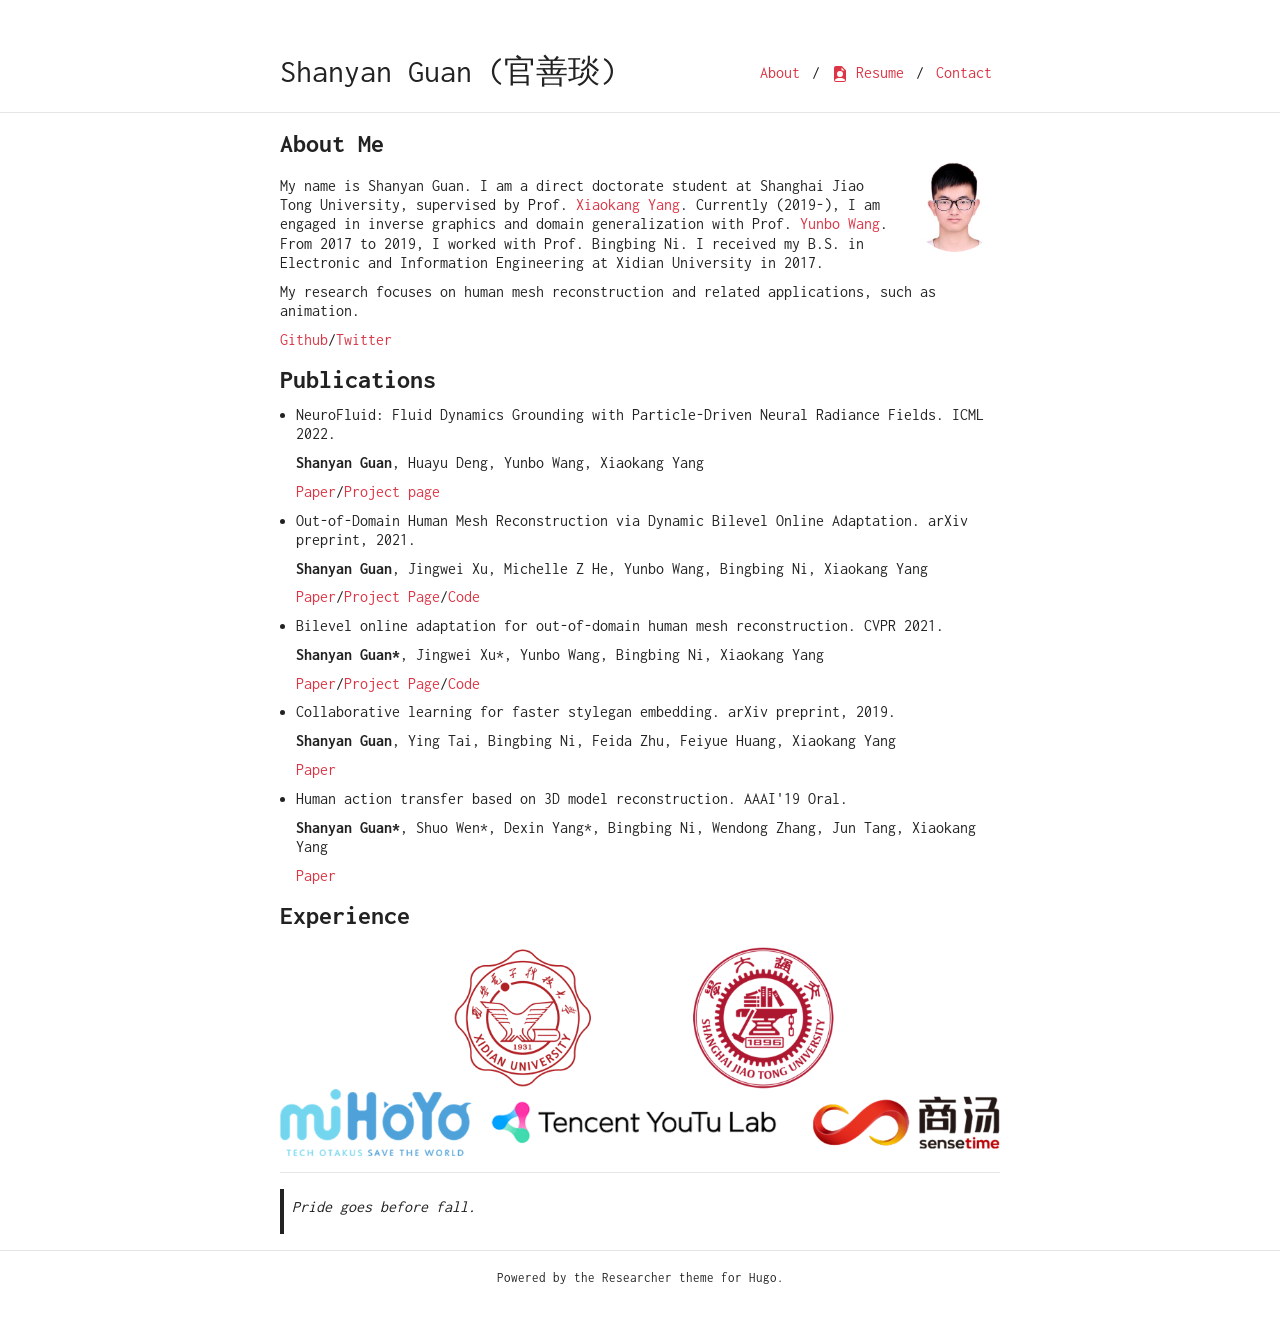
==== about/index.html @ 119951f6 "update" ====
<!DOCTYPE html>
<html lang=""><head>
    <meta charset="utf-8">
    <meta name="viewport" content="width=device-width, initial-scale=1, shrink-to-fit=no">

    <title>About</title>
    <meta name="description" content="A simple monospaced resume theme for Hugo.">
    <meta name="author" content='Olivier Roques'>

    <link href="https://fonts.googleapis.com/css2?family=Inconsolata:wght@400;700&display=swap" rel="stylesheet">
    <link rel="stylesheet" href="https://cdn.jsdelivr.net/npm/bootstrap@4.5.3/dist/css/bootstrap.min.css" integrity="sha384-TX8t27EcRE3e/ihU7zmQxVncDAy5uIKz4rEkgIXeMed4M0jlfIDPvg6uqKI2xXr2" crossorigin="anonymous">
    <link rel="stylesheet" href="https://cdnjs.cloudflare.com/ajax/libs/font-awesome/5.15.3/css/all.min.css" integrity="sha512-iBBXm8fW90+nuLcSKlbmrPcLa0OT92xO1BIsZ+ywDWZCvqsWgccV3gFoRBv0z+8dLJgyAHIhR35VZc2oM/gI1w==" crossorigin="anonymous">

    
    <link rel="stylesheet" href="/sass/researcher.min.css">

    
        <link rel="icon" type="image/ico" href="https://syguan96.github.io/favicon.ico">
    

    
        
<script async src="https://www.googletagmanager.com/gtag/js?id=G-PVYCDKF9NX"></script>
<script>
var doNotTrack = false;
if (!doNotTrack) {
	window.dataLayer = window.dataLayer || [];
	function gtag(){dataLayer.push(arguments);}
	gtag('js', new Date());
	gtag('config', 'G-PVYCDKF9NX', { 'anonymize_ip': false });
}
</script>

    
</head>

    <body><div class="container mt-5">
    <nav class="navbar navbar-expand-sm flex-column flex-sm-row text-nowrap p-0">
        <a class="navbar-brand mx-0 mr-sm-auto" href="https://syguan96.github.io/" title="Shanyan Guan (官善琰)">
          
          Shanyan Guan (官善琰)
        </a>
        <div class="navbar-nav flex-row flex-wrap justify-content-center">
            
                
                
                    <a class="nav-item nav-link" href="/about" title="About">
                        About
                    </a>
                    
                        <span class="nav-item navbar-text mx-1">/</span>
                    
                
                    <a class="nav-item nav-link" href="/resume.pdf" title="Resume">
                        <svg width="1em" height="1em" viewBox="0 0 16 16" class="bi bi-file-earmark-person-fill" fill="currentColor" xmlns="http://www.w3.org/2000/svg"><path fill-rule="evenodd" d="M2 2a2 2 0 0 1 2-2h5.293A1 1 0 0 1 10 .293L13.707 4a1 1 0 0 1 .293.707V14a2 2 0 0 1-2 2H4a2 2 0 0 1-2-2V2zm7.5 1.5v-2l3 3h-2a1 1 0 0 1-1-1zM11 8a3 3 0 1 1-6 0 3 3 0 0 1 6 0zm2 5.755S12 12 8 12s-5 1.755-5 1.755V14a1 1 0 0 0 1 1h8a1 1 0 0 0 1-1v-.245z"/></svg> Resume
                    </a>
                    
                        <span class="nav-item navbar-text mx-1">/</span>
                    
                
                    <a class="nav-item nav-link" href="/contact" title="Contact">
                        Contact
                    </a>
                    
                
            
        </div>
    </nav>
</div>
<hr>
<div id="content">
<div class="container">
    <h2 id="about-me">About Me</h2>
<figure class="avatar"><img src="/gsy.jpeg"
         alt="avatar"/>
</figure>

<p>My name is Shanyan Guan. I am a direct doctorate student at Shanghai Jiao Tong University, supervised by Prof. <a href="https://scholar.google.com/citations?hl=zh-CN&amp;user=yDEavdMAAAAJ">Xiaokang Yang</a>. Currently (2019-), I am engaged in inverse graphics and domain generalization with Prof. <a href="https://wyb15.github.io/">Yunbo Wang</a>. From 2017 to 2019, I worked with Prof. Bingbing Ni. I received my B.S. in Electronic and Information Engineering at Xidian University in 2017.</p>
<p>My research focuses on human mesh reconstruction and related applications, such as animation.</p>
<p><a href="https://github.com/syguan96">Github</a>/<a href="https://twitter.com/shanYanGuan">Twitter</a></p>
<h2 id="publications">Publications</h2>
<ul>
<li>
<p>NeuroFluid: Fluid Dynamics Grounding with Particle-Driven Neural Radiance Fields. ICML 2022.</p>
<p><strong>Shanyan Guan</strong>, Huayu Deng, Yunbo Wang, Xiaokang Yang</p>
<p><a href="https://arxiv.org/pdf/2203.01762">Paper</a>/<a href="https://syguan96.github.io/NeuroFluid-webpage/">Project page</a></p>
</li>
<li>
<p>Out-of-Domain Human Mesh Reconstruction via Dynamic Bilevel Online Adaptation. arXiv preprint, 2021.</p>
<p><strong>Shanyan Guan</strong>, Jingwei Xu, Michelle Z He, Yunbo Wang, Bingbing Ni, Xiaokang Yang</p>
<p><a href="https://arxiv.org/pdf/2111.04017">Paper</a>/<a href="https://sites.google.com/view/dynaboa/dynaboa">Project Page</a>/<a href="https://github.com/syguan96/DynaBOA">Code</a></p>
</li>
<li>
<p>Bilevel online adaptation for out-of-domain human mesh reconstruction. CVPR 2021.</p>
<p><strong>Shanyan Guan*</strong>, Jingwei Xu*, Yunbo Wang, Bingbing Ni, Xiaokang Yang</p>
<p><a href="http://openaccess.thecvf.com/content/CVPR2021/papers/Guan_Bilevel_Online_Adaptation_for_Out-of-Domain_Human_Mesh_Reconstruction_CVPR_2021_paper.pdf">Paper</a>/<a href="https://sites.google.com/view/dynaboa/boa-cvpr-2021">Project Page</a>/<a href="https://github.com/syguan96/BOA">Code</a></p>
</li>
<li>
<p>Collaborative learning for faster stylegan embedding. arXiv preprint, 2019.</p>
<p><strong>Shanyan Guan</strong>, Ying Tai, Bingbing Ni, Feida Zhu, Feiyue Huang, Xiaokang Yang</p>
<p><a href="https://arxiv.org/pdf/2007.01758">Paper</a></p>
</li>
<li>
<p>Human action transfer based on 3D model reconstruction. AAAI'19 Oral.</p>
<p><strong>Shanyan Guan*</strong>, Shuo Wen*, Dexin Yang*, Bingbing Ni, Wendong Zhang, Jun Tang, Xiaokang Yang</p>
<p><a href="https://ojs.aaai.org/index.php/AAAI/article/view/4849/4722">Paper</a></p>
</li>
</ul>
<h2 id="experience">Experience</h2>
<figure class="page"><img src="/work_exp.png"
         alt="avatar"/>
</figure>

<hr>
<blockquote>
<p>Pride goes before fall.</p>
</blockquote>

</div>

        </div><div id="footer" class="mb-5">
    <hr>
    
    
        <div class="container text-center">
            <a href="https://github.com/ojroques/hugo-researcher" title="Powered by the Researcher theme for Hugo."><small>Powered by the Researcher theme for Hugo.</small></a>
        </div>
    
</div>
</body>
</html>
---- sass/researcher.min.css ----
#content a,.nav-link{color:#dc3545;text-decoration:none}#content a *,.nav-link *{color:#dc3545}#content a:hover,.nav-link:hover{color:#dc3545;text-decoration:underline}#footer a,.navbar-brand{color:#222;text-decoration:none}#footer a *,.navbar-brand *{color:#222}#footer a:hover,.navbar-brand:hover{color:#222;text-decoration:underline}#content table td,#content table th{border:1px solid #ccc;padding:6px 12px;text-align:left}*{color:#222;font-family:Inconsolata;line-height:1.2}.container{max-width:750px}.navbar-brand{font-size:2rem}#content p{margin-bottom:.6rem}#content h1,#content h2,#content h3,#content h4,#content h5,#content h6{font-size:medium;font-weight:700;margin:1rem 0 .6rem}#content h1{font-size:1.8rem}#content h2{font-size:1.6rem}#content h3{font-size:1.4rem}#content h4{font-size:1.2rem}#content img{display:block;margin:1rem auto;max-width:100%}#content .avatar>img{border-radius:50%;float:right;margin:-8px 0 0 16px;height:90px;width:90px}#content ol{counter-reset:list;list-style:none;padding-left:2rem}#content ol>li{display:table-row}#content ol>li:before{content:"[" counter(list,decimal)"] ";counter-increment:list;display:table-cell;text-align:right;padding-right:.5em}#content .container>ol,#content .footnotes>ol{padding-left:0}#content ul{list-style:inside;padding-left:2rem}#content ul>li{list-style-position:outside;margin-left:1em}#content .container>ul,#content .footnotes>ul{padding-left:0}#content table{margin:1rem auto;width:100%}#content table th{font-weight:700}#content table tr:nth-child(2n){background-color:#f8f8f8}#content blockquote{border-left:4px solid;font-style:italic;margin:1rem 0;padding:8px}#content code{color:#222;background-color:#f8f8f8;border:1px solid #ccc;border-radius:10%;padding:0 4px}#content pre code{all:unset}#content .highlight{margin:1rem auto}#content .highlight>pre{padding:8px}
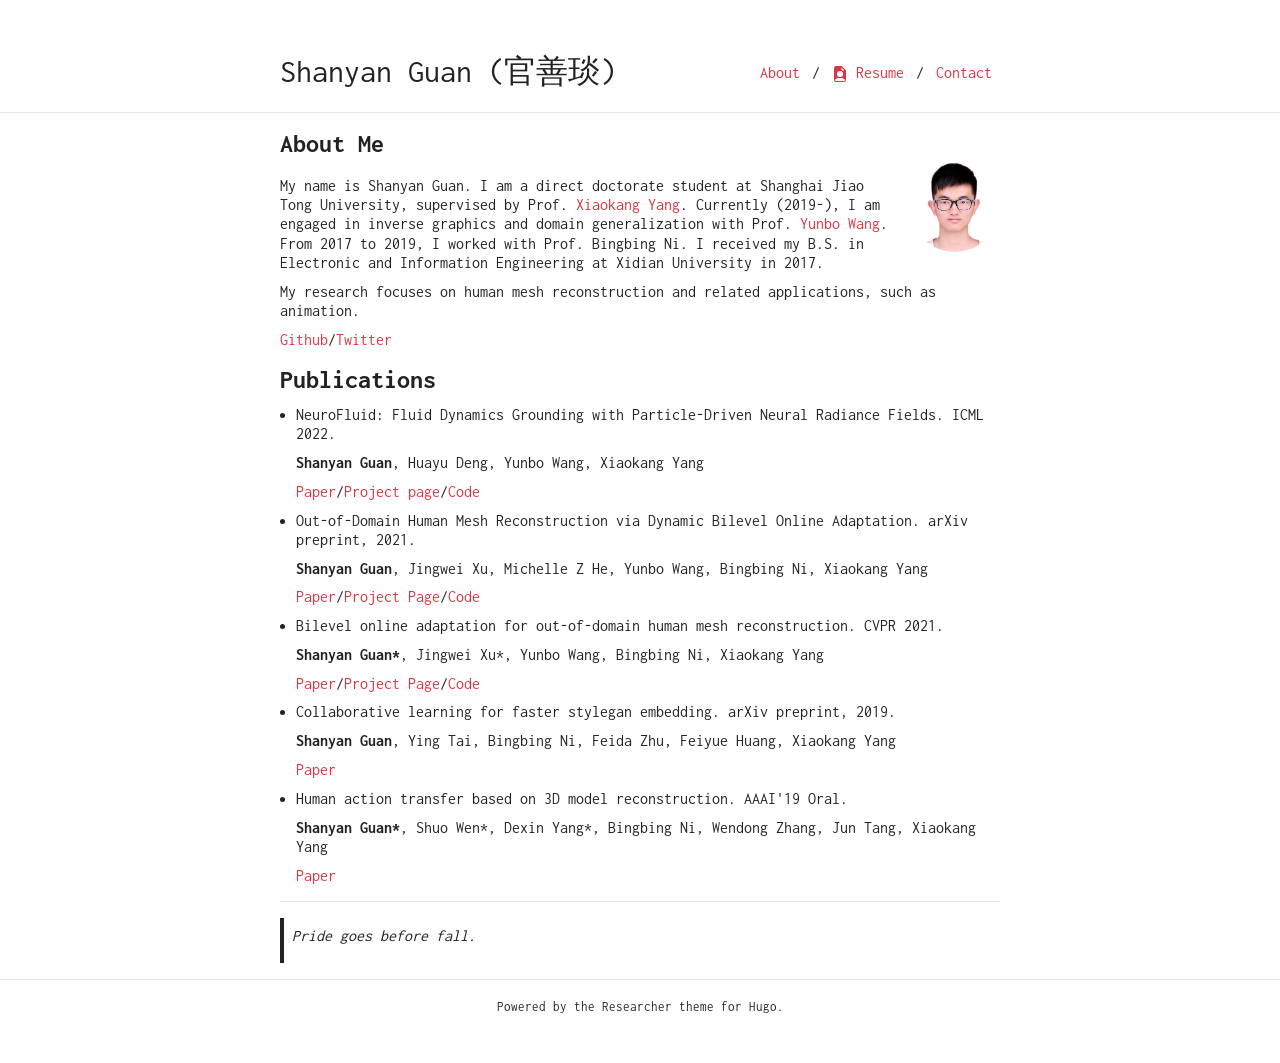
==== commit 19947945: "update" ====
--- a/about/index.html
+++ b/about/index.html
@@ -83,7 +83,7 @@
 <li>
 <p>NeuroFluid: Fluid Dynamics Grounding with Particle-Driven Neural Radiance Fields. ICML 2022.</p>
 <p><strong>Shanyan Guan</strong>, Huayu Deng, Yunbo Wang, Xiaokang Yang</p>
-<p><a href="https://arxiv.org/pdf/2203.01762">Paper</a>/<a href="https://syguan96.github.io/NeuroFluid-webpage/">Project page</a></p>
+<p><a href="https://arxiv.org/pdf/2203.01762">Paper</a>/<a href="https://syguan96.github.io/NeuroFluid">Project page</a>/<a href="https://github.com/syguan96/NeuroFluid">Code</a></p>
 </li>
 <li>
 <p>Out-of-Domain Human Mesh Reconstruction via Dynamic Bilevel Online Adaptation. arXiv preprint, 2021.</p>
@@ -106,11 +106,6 @@
 <p><a href="https://ojs.aaai.org/index.php/AAAI/article/view/4849/4722">Paper</a></p>
 </li>
 </ul>
-<h2 id="experience">Experience</h2>
-<figure class="page"><img src="/work_exp.png"
-         alt="avatar"/>
-</figure>
-
 <hr>
 <blockquote>
 <p>Pride goes before fall.</p>
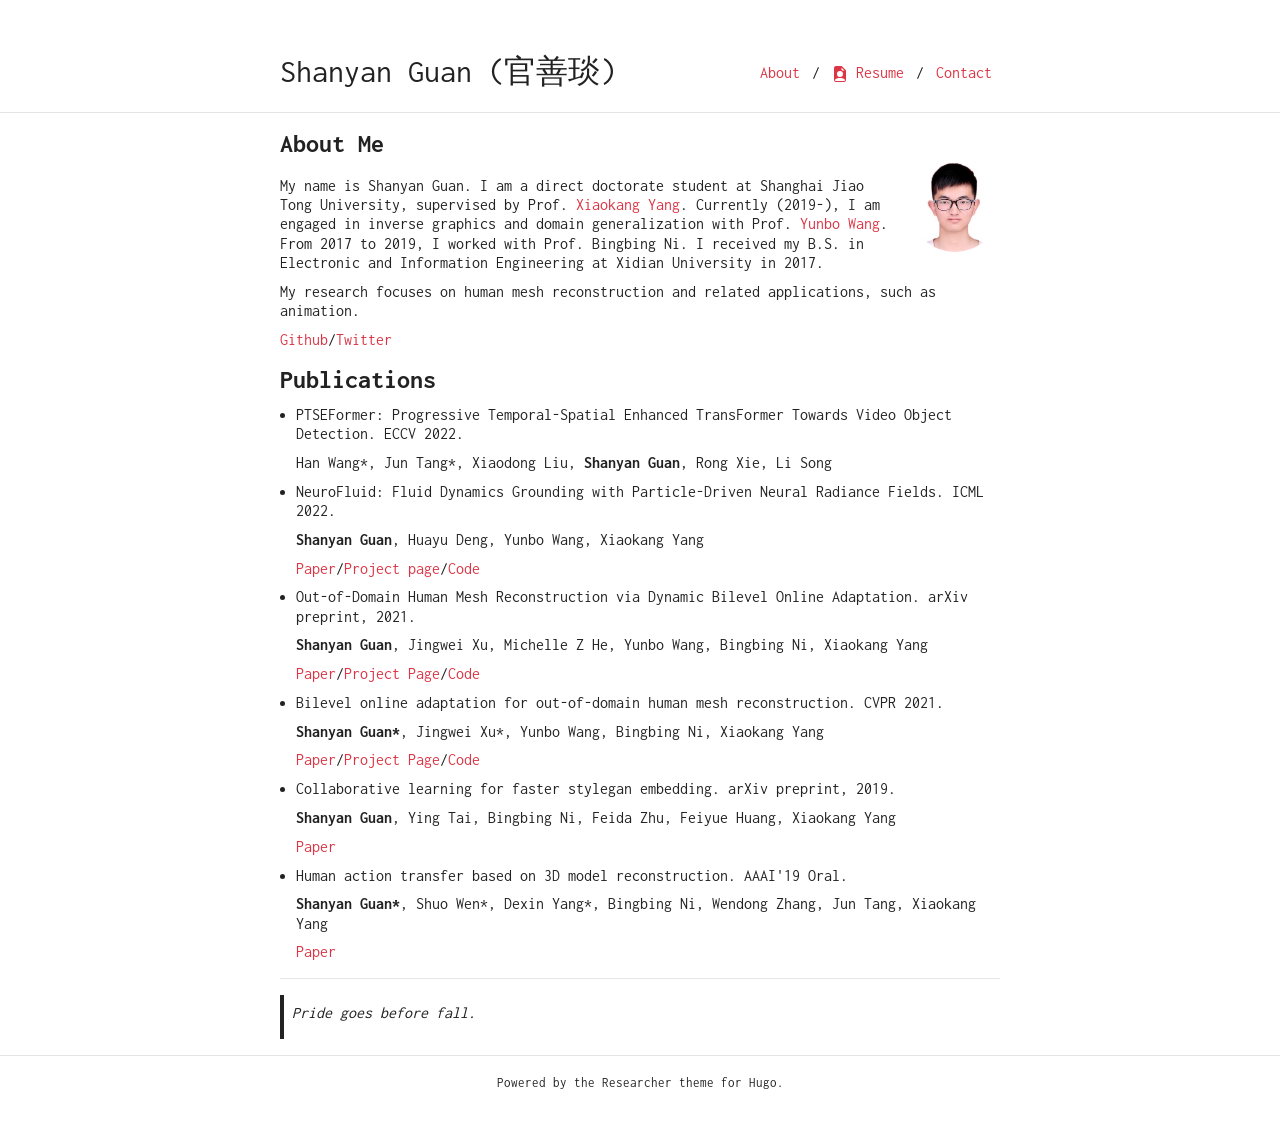
==== commit 7ee04362: "update" ====
--- a/about/index.html
+++ b/about/index.html
@@ -81,6 +81,10 @@
 <h2 id="publications">Publications</h2>
 <ul>
 <li>
+<p>PTSEFormer: Progressive Temporal-Spatial Enhanced TransFormer Towards Video Object Detection. ECCV 2022.</p>
+<p>Han Wang*, Jun Tang*, Xiaodong Liu, <strong>Shanyan Guan</strong>, Rong Xie, Li Song</p>
+</li>
+<li>
 <p>NeuroFluid: Fluid Dynamics Grounding with Particle-Driven Neural Radiance Fields. ICML 2022.</p>
 <p><strong>Shanyan Guan</strong>, Huayu Deng, Yunbo Wang, Xiaokang Yang</p>
 <p><a href="https://arxiv.org/pdf/2203.01762">Paper</a>/<a href="https://syguan96.github.io/NeuroFluid">Project page</a>/<a href="https://github.com/syguan96/NeuroFluid">Code</a></p>
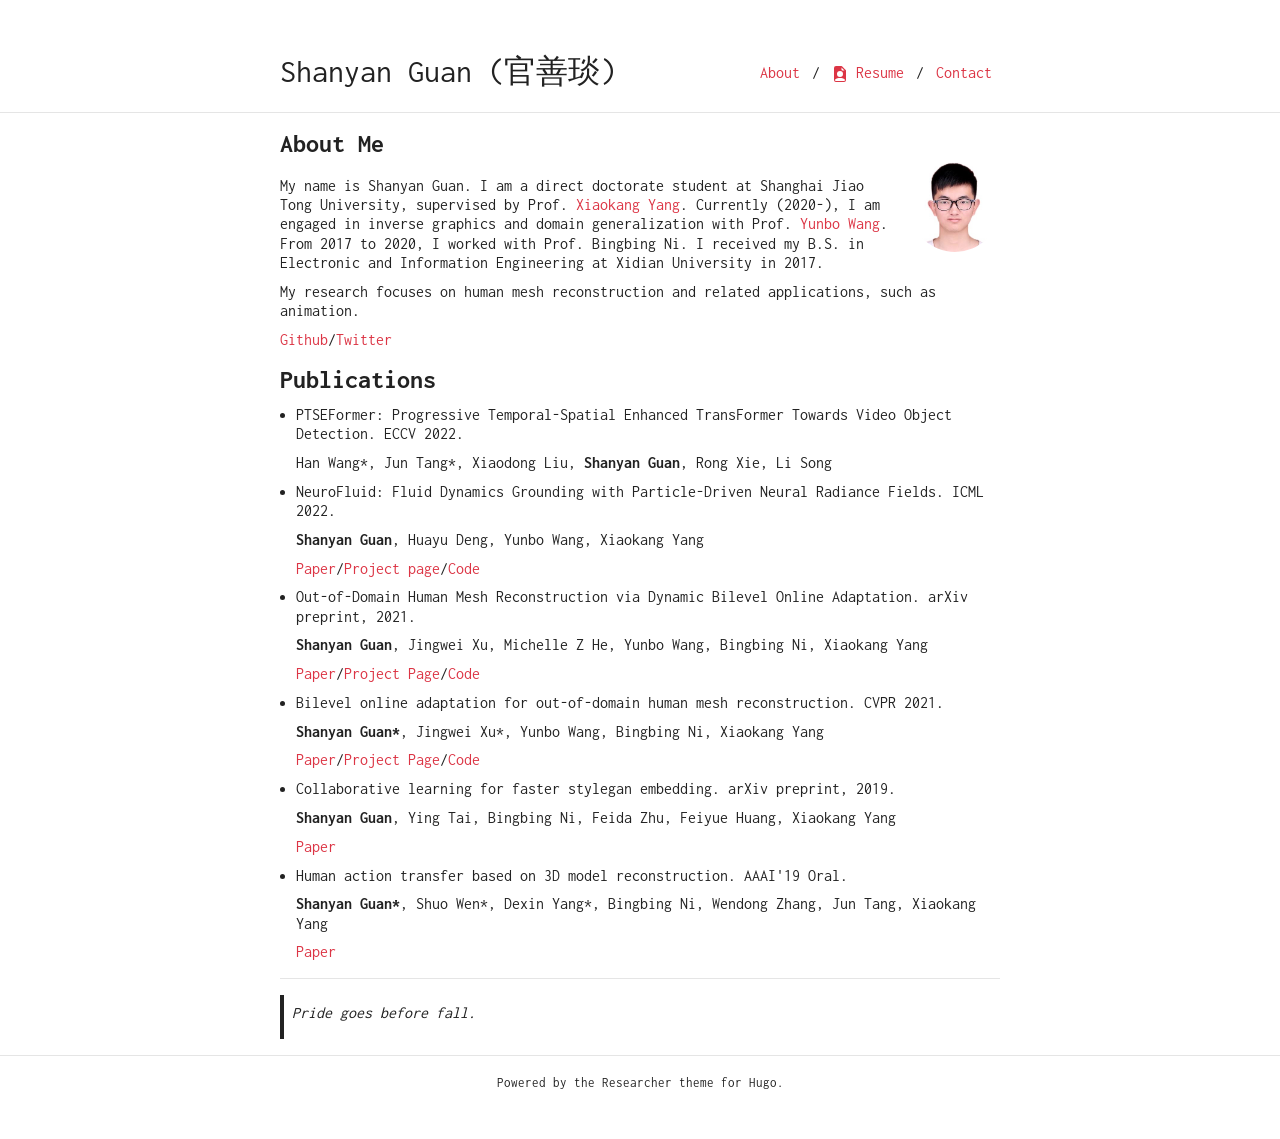
==== commit b6d368c8: "update" ====
--- a/about/index.html
+++ b/about/index.html
@@ -75,7 +75,7 @@
          alt="avatar"/>
 </figure>
 
-<p>My name is Shanyan Guan. I am a direct doctorate student at Shanghai Jiao Tong University, supervised by Prof. <a href="https://scholar.google.com/citations?hl=zh-CN&amp;user=yDEavdMAAAAJ">Xiaokang Yang</a>. Currently (2019-), I am engaged in inverse graphics and domain generalization with Prof. <a href="https://wyb15.github.io/">Yunbo Wang</a>. From 2017 to 2019, I worked with Prof. Bingbing Ni. I received my B.S. in Electronic and Information Engineering at Xidian University in 2017.</p>
+<p>My name is Shanyan Guan. I am a direct doctorate student at Shanghai Jiao Tong University, supervised by Prof. <a href="https://scholar.google.com/citations?hl=zh-CN&amp;user=yDEavdMAAAAJ">Xiaokang Yang</a>. Currently (2020-), I am engaged in inverse graphics and domain generalization with Prof. <a href="https://wyb15.github.io/">Yunbo Wang</a>. From 2017 to 2020, I worked with Prof. Bingbing Ni. I received my B.S. in Electronic and Information Engineering at Xidian University in 2017.</p>
 <p>My research focuses on human mesh reconstruction and related applications, such as animation.</p>
 <p><a href="https://github.com/syguan96">Github</a>/<a href="https://twitter.com/shanYanGuan">Twitter</a></p>
 <h2 id="publications">Publications</h2>
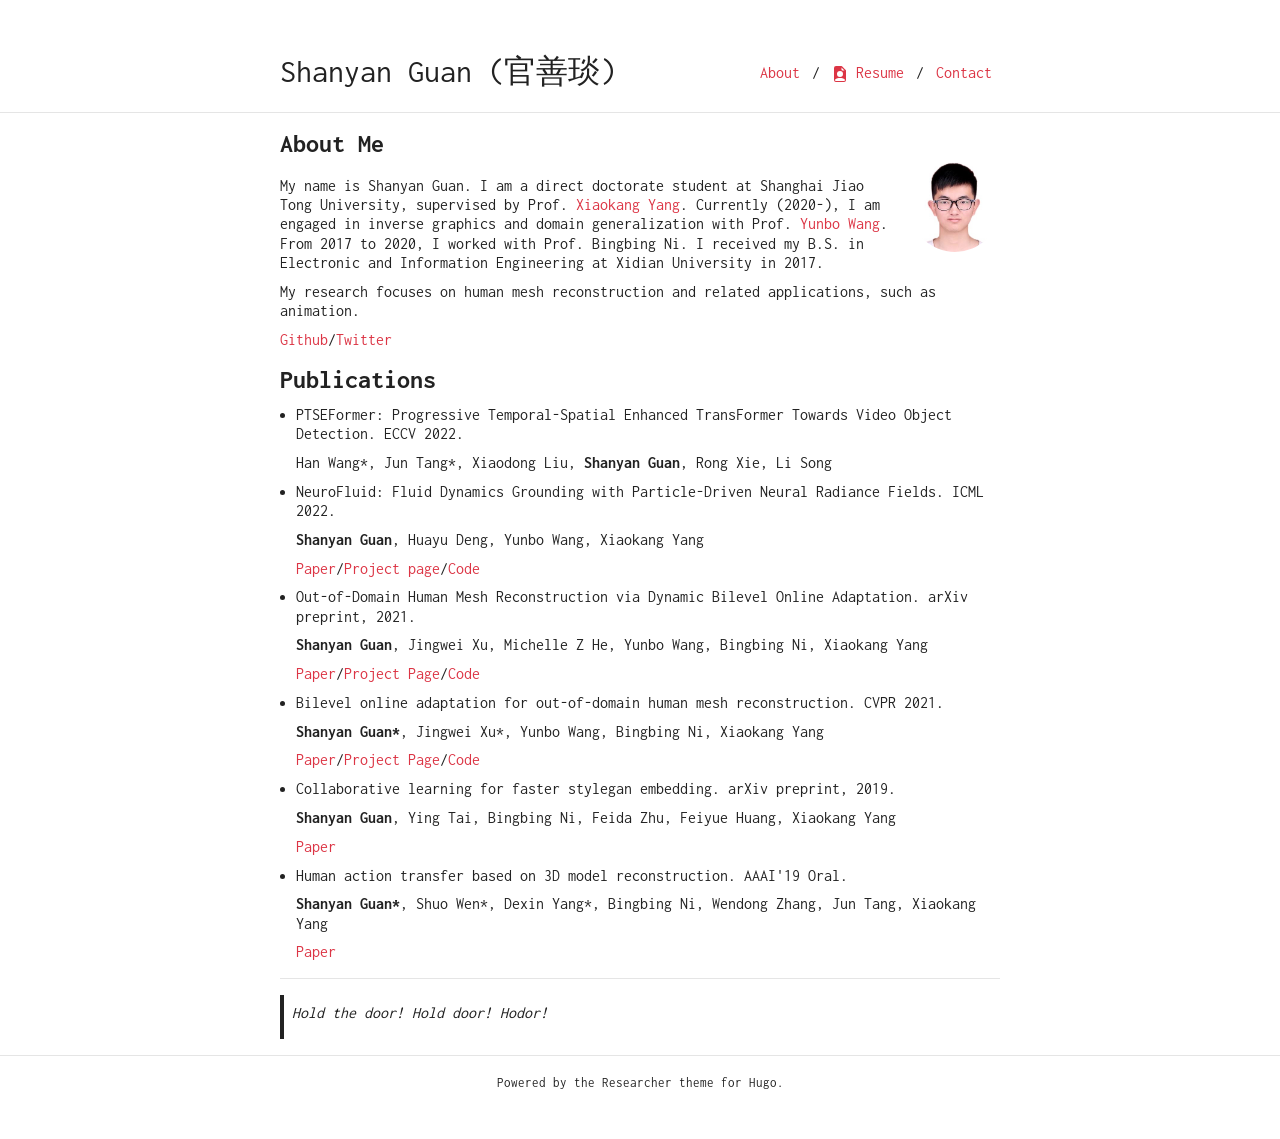
==== commit 89370a47: "update" ====
--- a/about/index.html
+++ b/about/index.html
@@ -112,7 +112,7 @@
 </ul>
 <hr>
 <blockquote>
-<p>Pride goes before fall.</p>
+<p>Hold the door! Hold door! Hodor!</p>
 </blockquote>
 
 </div>
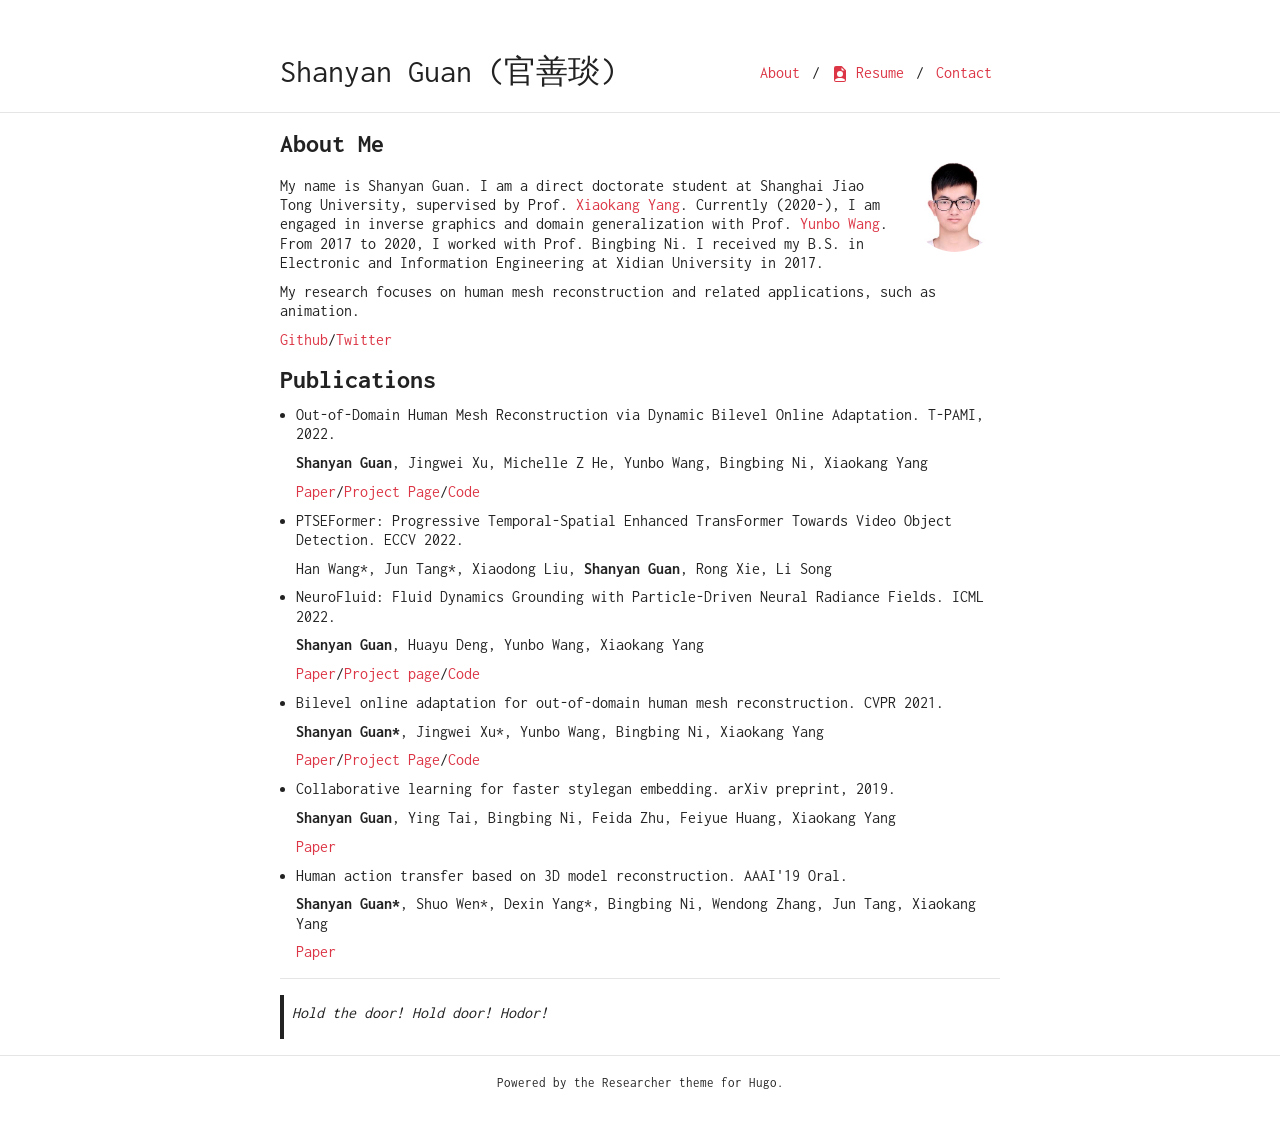
==== commit ecc50db9: "update" ====
--- a/about/index.html
+++ b/about/index.html
@@ -81,6 +81,11 @@
 <h2 id="publications">Publications</h2>
 <ul>
 <li>
+<p>Out-of-Domain Human Mesh Reconstruction via Dynamic Bilevel Online Adaptation. T-PAMI, 2022.</p>
+<p><strong>Shanyan Guan</strong>, Jingwei Xu, Michelle Z He, Yunbo Wang, Bingbing Ni, Xiaokang Yang</p>
+<p><a href="https://arxiv.org/pdf/2111.04017">Paper</a>/<a href="https://sites.google.com/view/dynaboa/dynaboa">Project Page</a>/<a href="https://github.com/syguan96/DynaBOA">Code</a></p>
+</li>
+<li>
 <p>PTSEFormer: Progressive Temporal-Spatial Enhanced TransFormer Towards Video Object Detection. ECCV 2022.</p>
 <p>Han Wang*, Jun Tang*, Xiaodong Liu, <strong>Shanyan Guan</strong>, Rong Xie, Li Song</p>
 </li>
@@ -88,11 +93,6 @@
 <p>NeuroFluid: Fluid Dynamics Grounding with Particle-Driven Neural Radiance Fields. ICML 2022.</p>
 <p><strong>Shanyan Guan</strong>, Huayu Deng, Yunbo Wang, Xiaokang Yang</p>
 <p><a href="https://arxiv.org/pdf/2203.01762">Paper</a>/<a href="https://syguan96.github.io/NeuroFluid">Project page</a>/<a href="https://github.com/syguan96/NeuroFluid">Code</a></p>
-</li>
-<li>
-<p>Out-of-Domain Human Mesh Reconstruction via Dynamic Bilevel Online Adaptation. arXiv preprint, 2021.</p>
-<p><strong>Shanyan Guan</strong>, Jingwei Xu, Michelle Z He, Yunbo Wang, Bingbing Ni, Xiaokang Yang</p>
-<p><a href="https://arxiv.org/pdf/2111.04017">Paper</a>/<a href="https://sites.google.com/view/dynaboa/dynaboa">Project Page</a>/<a href="https://github.com/syguan96/DynaBOA">Code</a></p>
 </li>
 <li>
 <p>Bilevel online adaptation for out-of-domain human mesh reconstruction. CVPR 2021.</p>
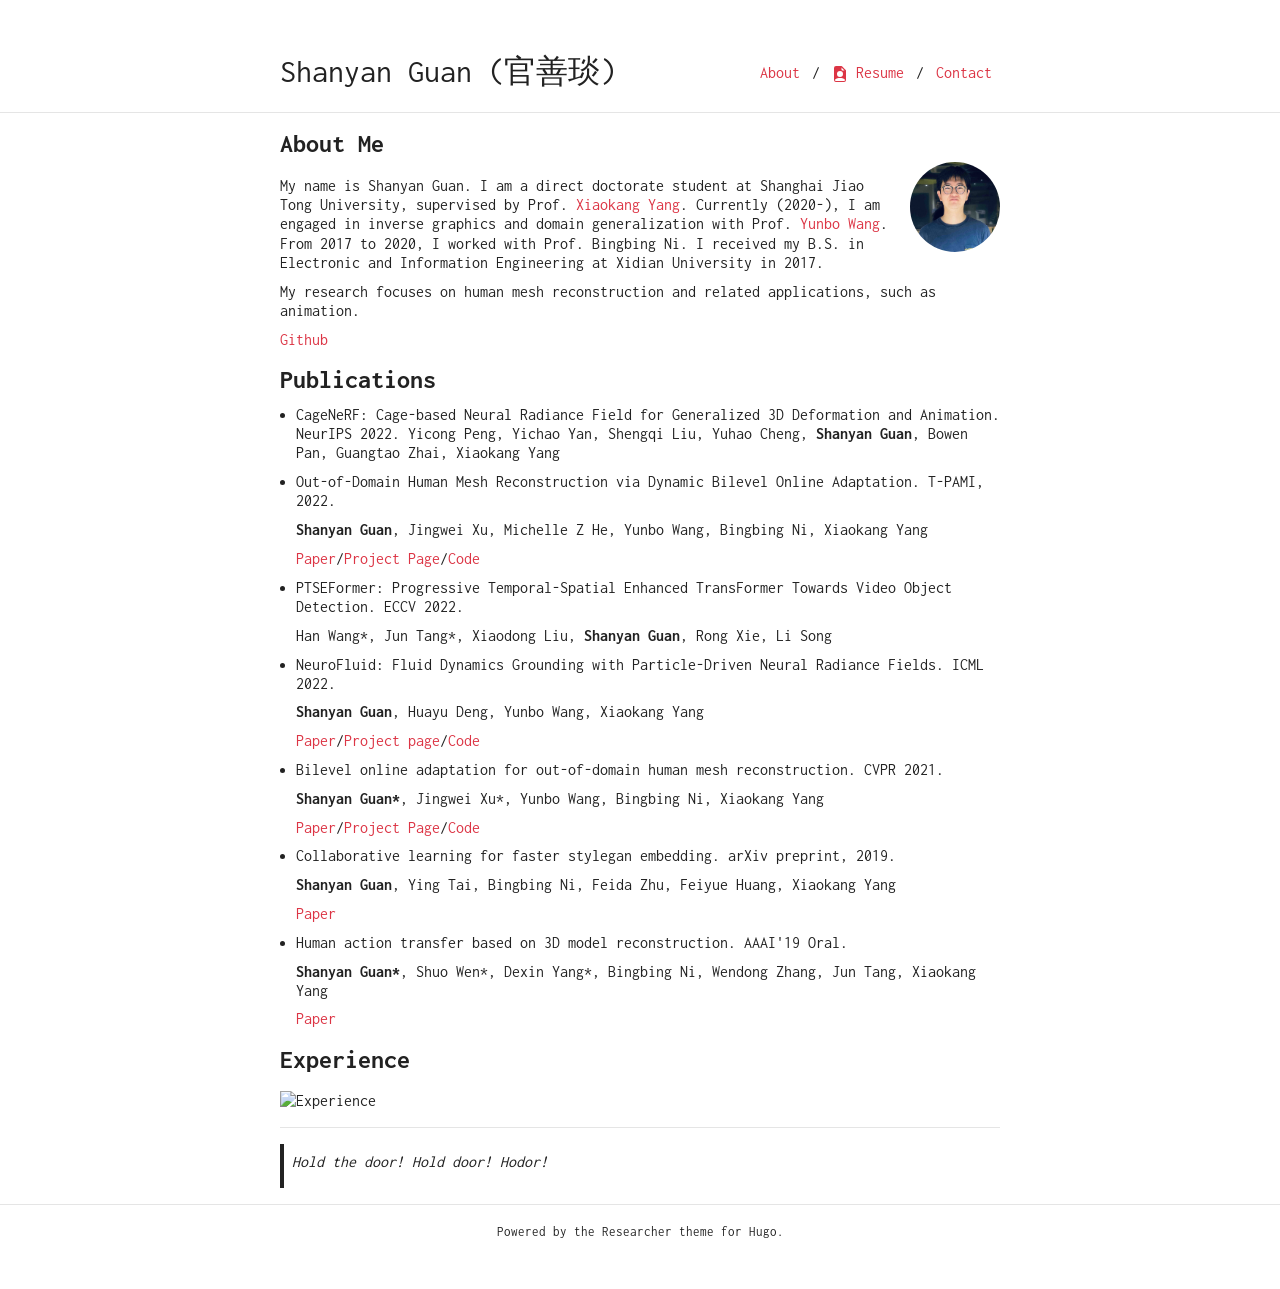
==== commit c8063e4a: "update" ====
--- a/about/index.html
+++ b/about/index.html
@@ -71,15 +71,19 @@
 <div id="content">
 <div class="container">
     <h2 id="about-me">About Me</h2>
-<figure class="avatar"><img src="/gsy.jpeg"
+<figure class="avatar"><img src="/gsy.jpg"
          alt="avatar"/>
 </figure>
 
 <p>My name is Shanyan Guan. I am a direct doctorate student at Shanghai Jiao Tong University, supervised by Prof. <a href="https://scholar.google.com/citations?hl=zh-CN&amp;user=yDEavdMAAAAJ">Xiaokang Yang</a>. Currently (2020-), I am engaged in inverse graphics and domain generalization with Prof. <a href="https://wyb15.github.io/">Yunbo Wang</a>. From 2017 to 2020, I worked with Prof. Bingbing Ni. I received my B.S. in Electronic and Information Engineering at Xidian University in 2017.</p>
 <p>My research focuses on human mesh reconstruction and related applications, such as animation.</p>
-<p><a href="https://github.com/syguan96">Github</a>/<a href="https://twitter.com/shanYanGuan">Twitter</a></p>
+<p><a href="https://github.com/syguan96">Github</a></p>
 <h2 id="publications">Publications</h2>
 <ul>
+<li>
+<p>CageNeRF: Cage-based Neural Radiance Field for Generalized 3D Deformation and Animation. NeurIPS 2022.
+Yicong Peng, Yichao Yan, Shengqi Liu, Yuhao Cheng, <strong>Shanyan Guan</strong>, Bowen Pan, Guangtao Zhai, Xiaokang Yang</p>
+</li>
 <li>
 <p>Out-of-Domain Human Mesh Reconstruction via Dynamic Bilevel Online Adaptation. T-PAMI, 2022.</p>
 <p><strong>Shanyan Guan</strong>, Jingwei Xu, Michelle Z He, Yunbo Wang, Bingbing Ni, Xiaokang Yang</p>
@@ -110,6 +114,8 @@
 <p><a href="https://ojs.aaai.org/index.php/AAAI/article/view/4849/4722">Paper</a></p>
 </li>
 </ul>
+<h2 id="experience">Experience</h2>
+<p><img src="work_exp.png" alt="Experience"></p>
 <hr>
 <blockquote>
 <p>Hold the door! Hold door! Hodor!</p>
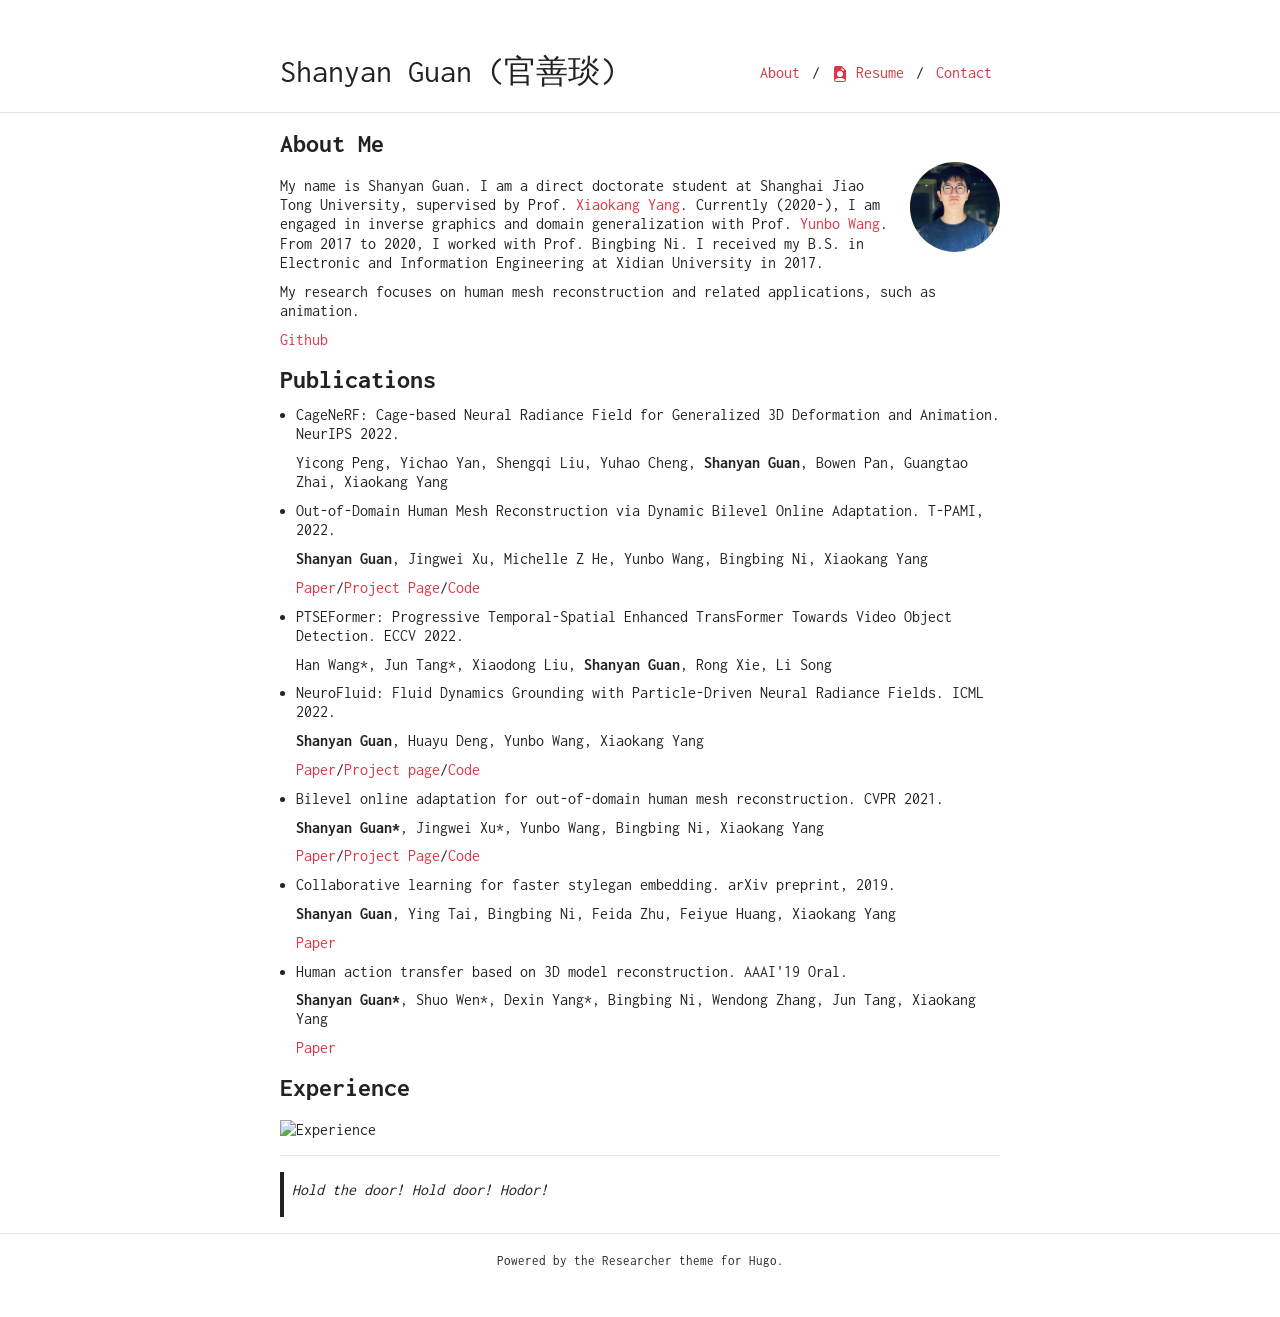
==== commit 0dd50ec4: "update" ====
--- a/about/index.html
+++ b/about/index.html
@@ -81,8 +81,8 @@
 <h2 id="publications">Publications</h2>
 <ul>
 <li>
-<p>CageNeRF: Cage-based Neural Radiance Field for Generalized 3D Deformation and Animation. NeurIPS 2022.
-Yicong Peng, Yichao Yan, Shengqi Liu, Yuhao Cheng, <strong>Shanyan Guan</strong>, Bowen Pan, Guangtao Zhai, Xiaokang Yang</p>
+<p>CageNeRF: Cage-based Neural Radiance Field for Generalized 3D Deformation and Animation. NeurIPS 2022.</p>
+<p>Yicong Peng, Yichao Yan, Shengqi Liu, Yuhao Cheng, <strong>Shanyan Guan</strong>, Bowen Pan, Guangtao Zhai, Xiaokang Yang</p>
 </li>
 <li>
 <p>Out-of-Domain Human Mesh Reconstruction via Dynamic Bilevel Online Adaptation. T-PAMI, 2022.</p>
